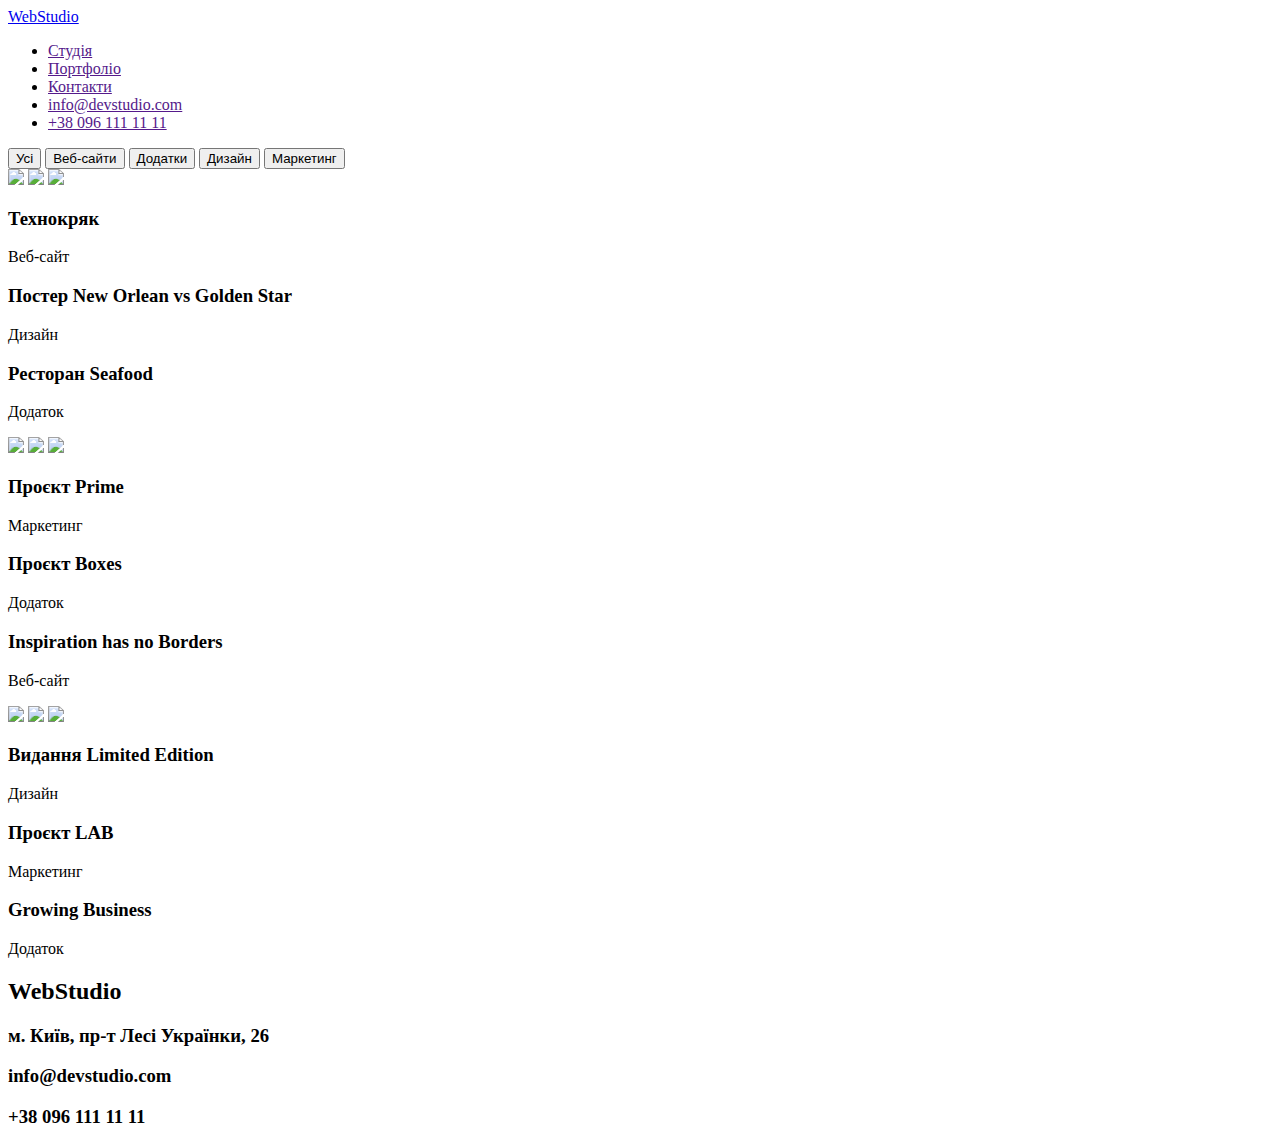
==== portfolio.html @ 117ee138 "comit" ====
<!DOCTYPE html>
<html lang="en">
<head>
    <meta charset="UTF-8">
    <meta http-equiv="X-UA-Compatible" content="IE=edge">
    <meta name="viewport" content="width=device-width, initial-scale=1.0">
    <title>Document</title>
</head>
<body>
    <header>
        <nav>
            <a href="./">WebStudio</a>
            <ul>
                <li>
                 <a href="">Студія</a>
             </li>
            <li>
                <a href="">Портфоліо</a>
            </li>
            <li>
                <a href="">Контакти</a>
            </li>
            <li>
                <a href="">info@devstudio.com</a>
            </li>
            <li>
                <a href="">+38 096 111 11 11</a>
            </li>
            </ul>
        </nav>
    </header>
    <main>
        <section>
            <button>Усі</button>
            <button type="button">Веб-сайти</button>
            <button type="button">Додатки</button>
            <button type="button">Дизайн</button>
            <button type="button">Маркетинг</button>
        </section>
        <section>
            <img src="./images/img (7).jpg">

            <img src="./images/img (8).jpg">

            <img src="./images/img (9).jpg">
            
            <h3>Технокряк</h3>
            <p>Веб-сайт</p>
            <h3>Постер New Orlean vs Golden Star</h3>
            <p>Дизайн</p>
            <h3>Ресторан Seafood</h3>
            <p>Додаток</p>
            <img src="./images/img (11).jpg">
            <img src="./images/img (12).jpg">
            <img src="./images/img (13).jpg">
            <h3>Проєкт Prime</h3>
            <p>Маркетинг</p>
            <h3>Проєкт Boxes</h3>
            <p>Додаток</p>
            <h3>Inspiration has no Borders</h3>
            <p>Веб-сайт</p>
            <img src="./images/img (14).jpg">
            <img src="./images/img (15).jpg">
            <img src="./images/img (16).jpg">
            <h3>Видання Limited Edition</h3>
            <p>Дизайн</p>
            <h3>Проєкт LAB</h3>
            <p>Маркетинг</p>
            <h3>Growing Business</h3>
            <p>Додаток</p>
        </section>
    </main>
    <footer>
        <section>
        <h2>WebStudio</h2>
        <h3>м. Київ, пр-т Лесі Українки, 26</h3>
        <h3>info@devstudio.com</h3>
        <h3>+38 096 111 11 11</h3>
    </section>
    </footer>
</body>
</html>
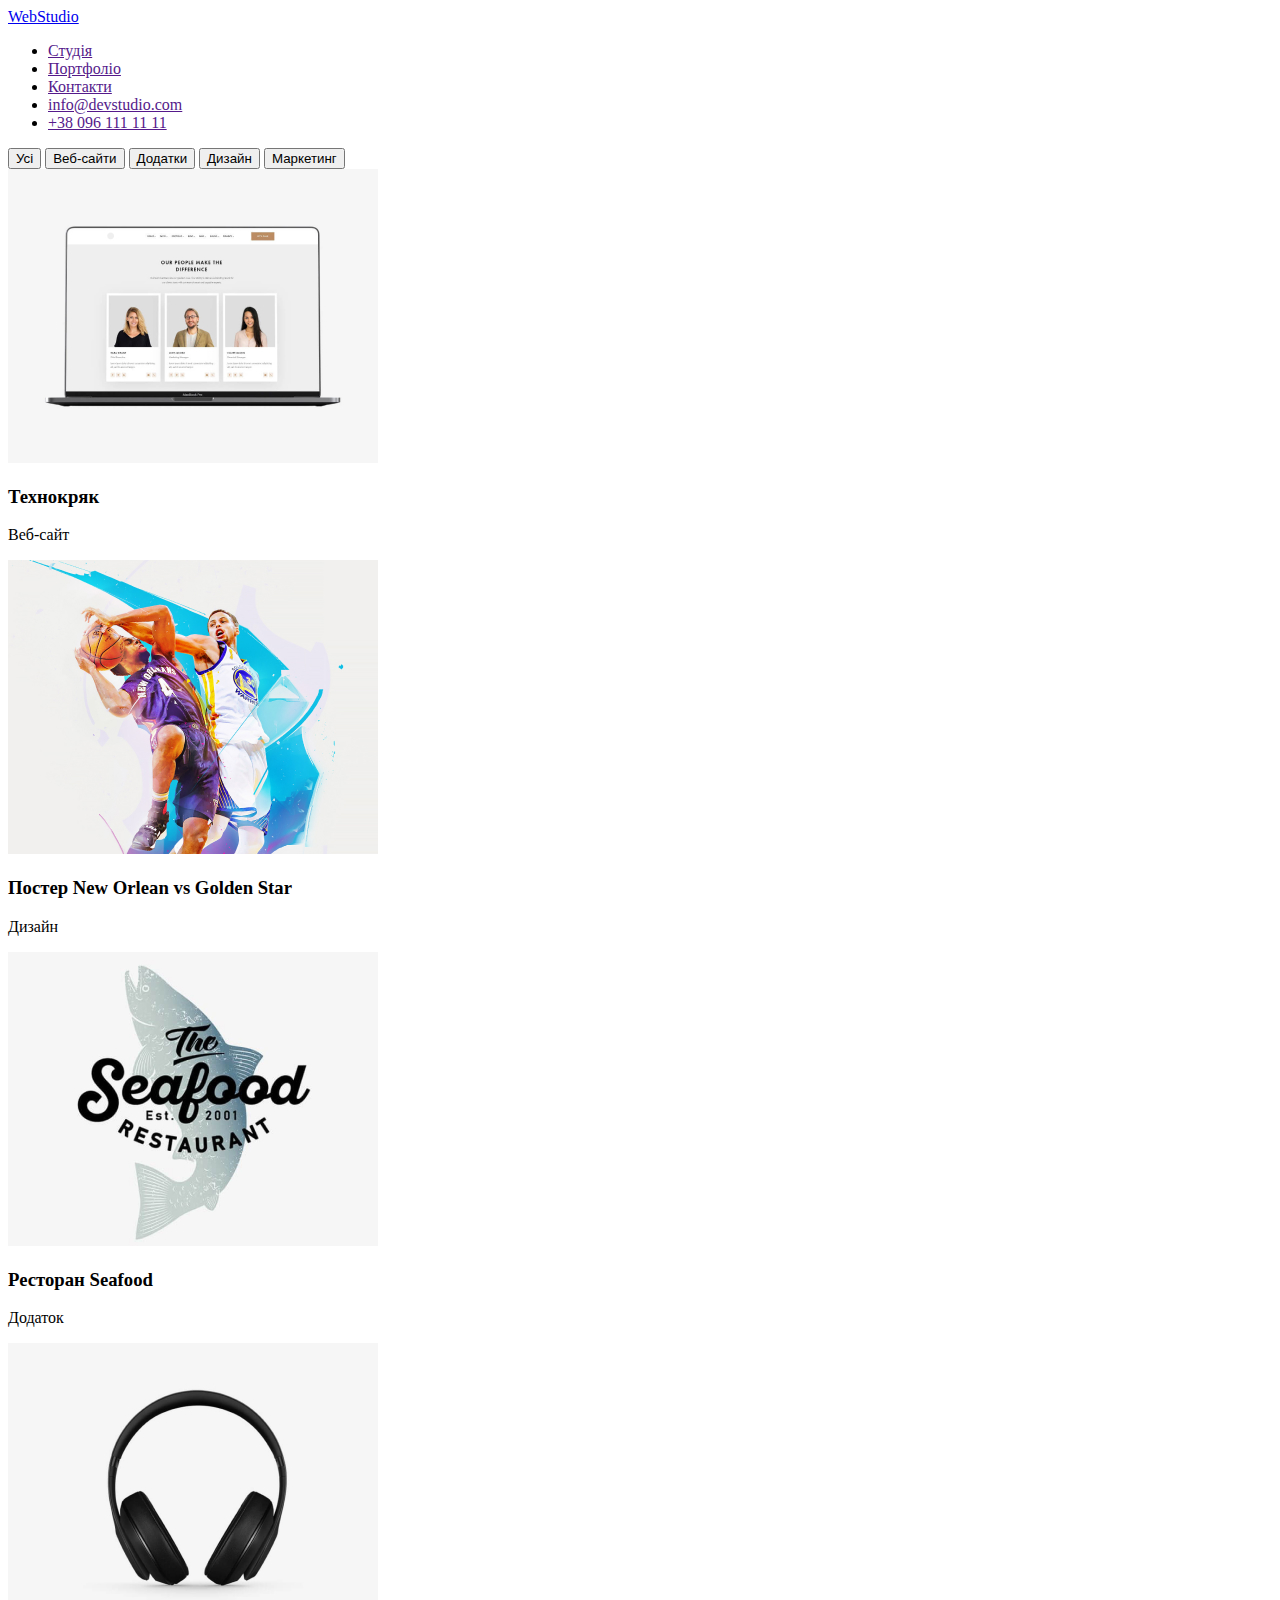
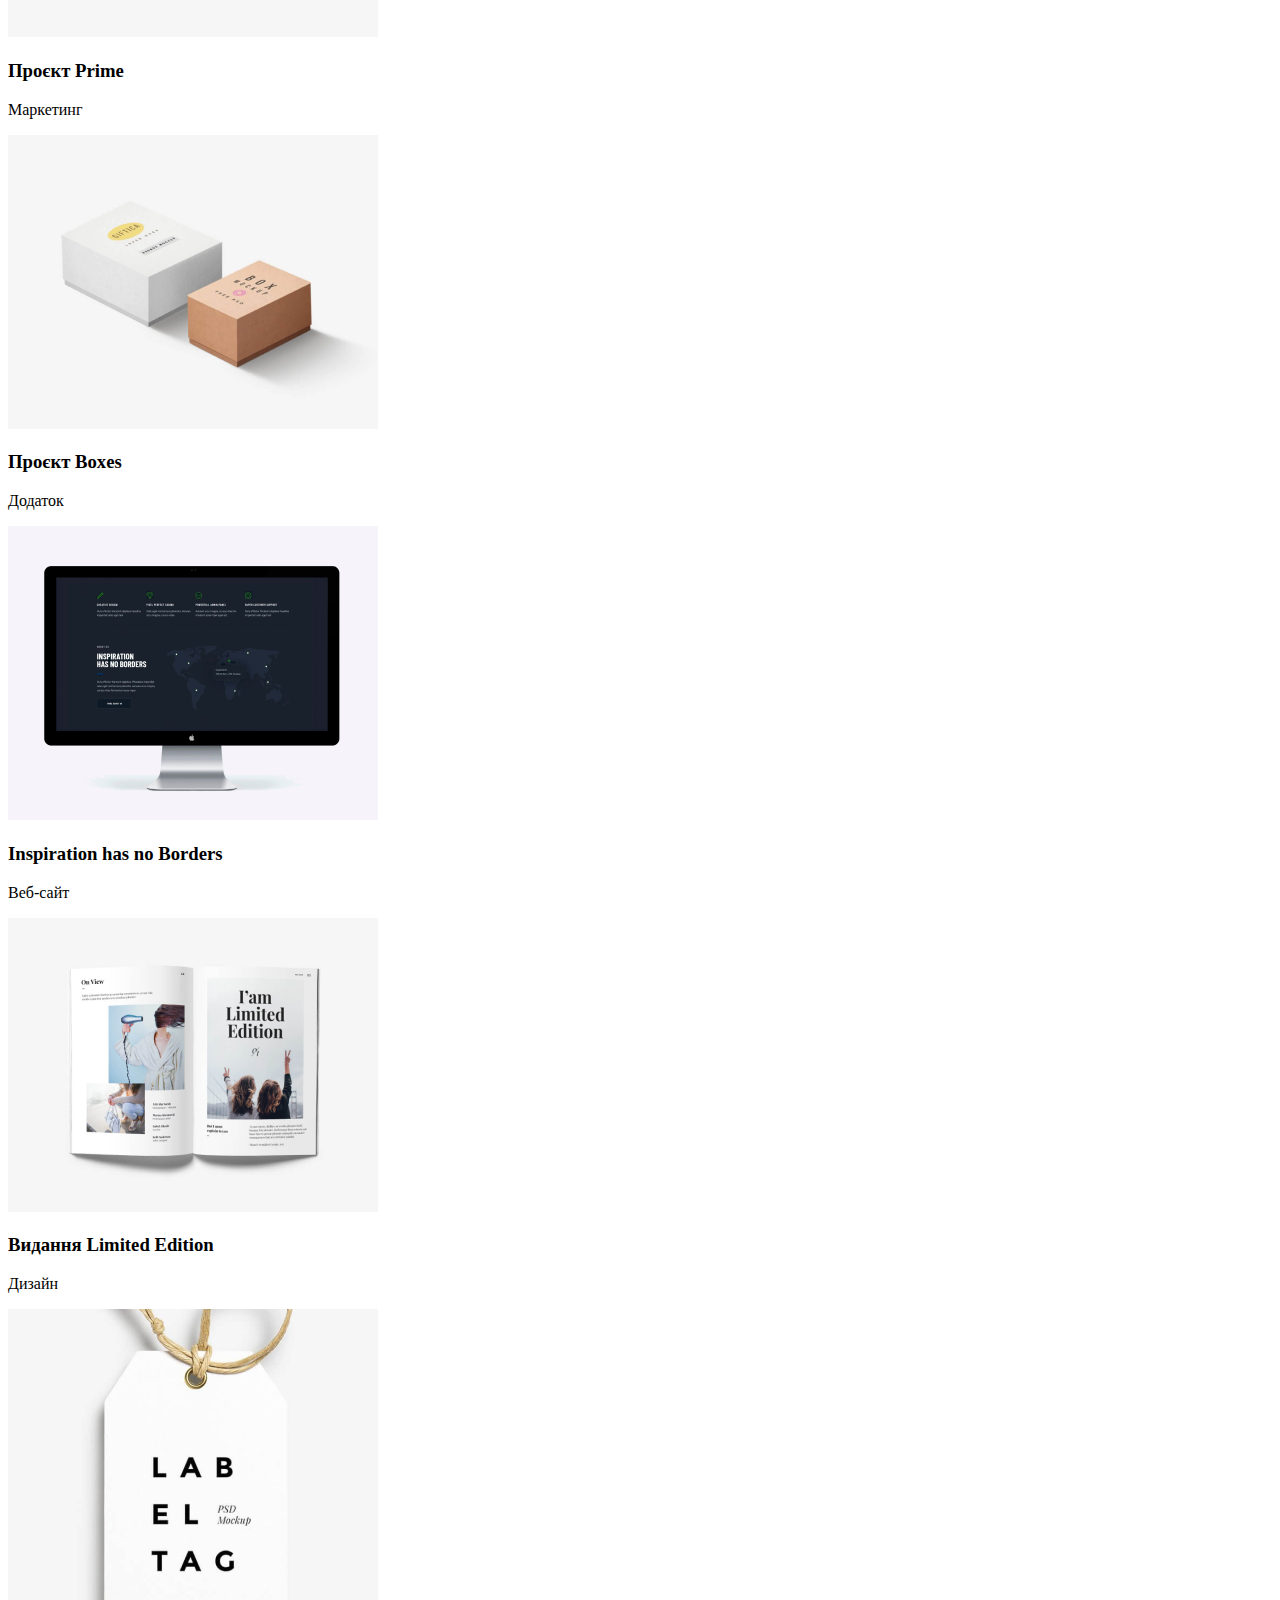
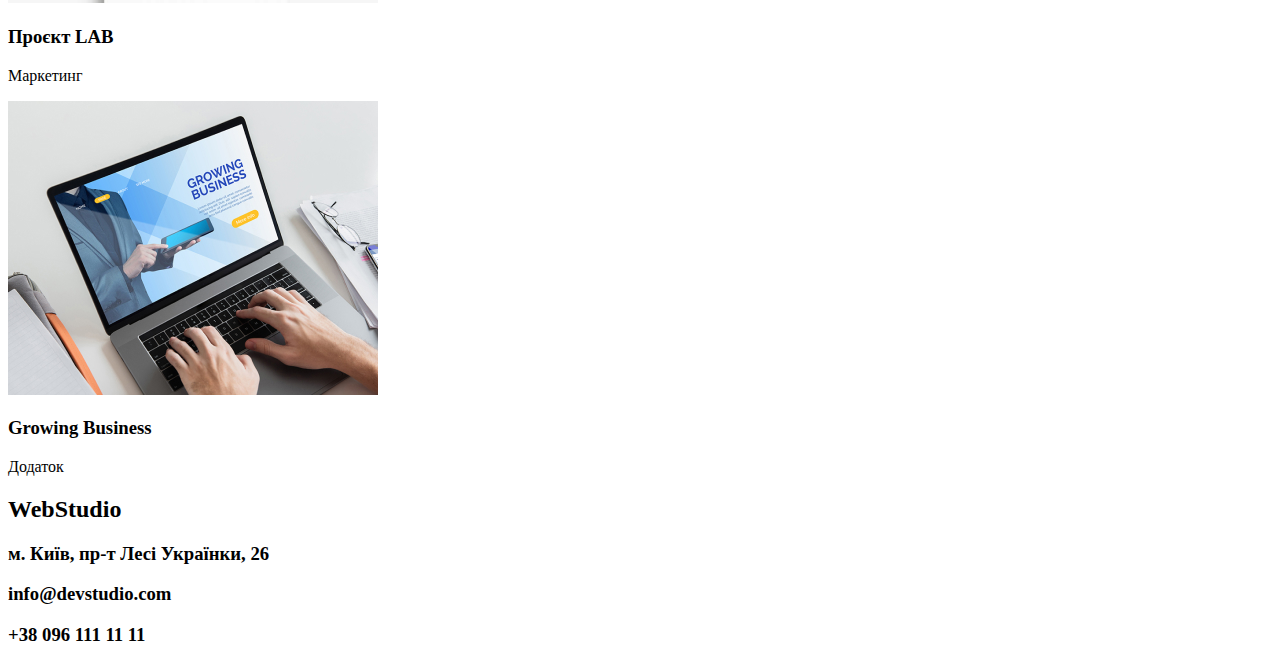
==== commit a563f98d: "commit" ====
--- a/portfolio.html
+++ b/portfolio.html
@@ -39,33 +39,36 @@
         </section>
         <section>
             <img src="./images/img (7).jpg">
+            <h3>Технокряк</h3>
+            <p>Веб-сайт</p>
 
             <img src="./images/img (8).jpg">
-
-            <img src="./images/img (9).jpg">
-            
-            <h3>Технокряк</h3>
-            <p>Веб-сайт</p>
             <h3>Постер New Orlean vs Golden Star</h3>
             <p>Дизайн</p>
+
+            <img src="./images/img (9).jpg">  
             <h3>Ресторан Seafood</h3>
             <p>Додаток</p>
-            <img src="./images/img (11).jpg">
-            <img src="./images/img (12).jpg">
-            <img src="./images/img (13).jpg">
+
+
+            <img src="./images/img (10).jpg">
             <h3>Проєкт Prime</h3>
             <p>Маркетинг</p>
+            <img src="./images/img (12).jpg">
             <h3>Проєкт Boxes</h3>
             <p>Додаток</p>
+            <img src="./images/img (13).jpg">
             <h3>Inspiration has no Borders</h3>
             <p>Веб-сайт</p>
+
+
             <img src="./images/img (14).jpg">
-            <img src="./images/img (15).jpg">
-            <img src="./images/img (16).jpg">
             <h3>Видання Limited Edition</h3>
             <p>Дизайн</p>
+            <img src="./images/img (15).jpg">
             <h3>Проєкт LAB</h3>
             <p>Маркетинг</p>
+            <img src="./images/img (16).jpg">
             <h3>Growing Business</h3>
             <p>Додаток</p>
         </section>
